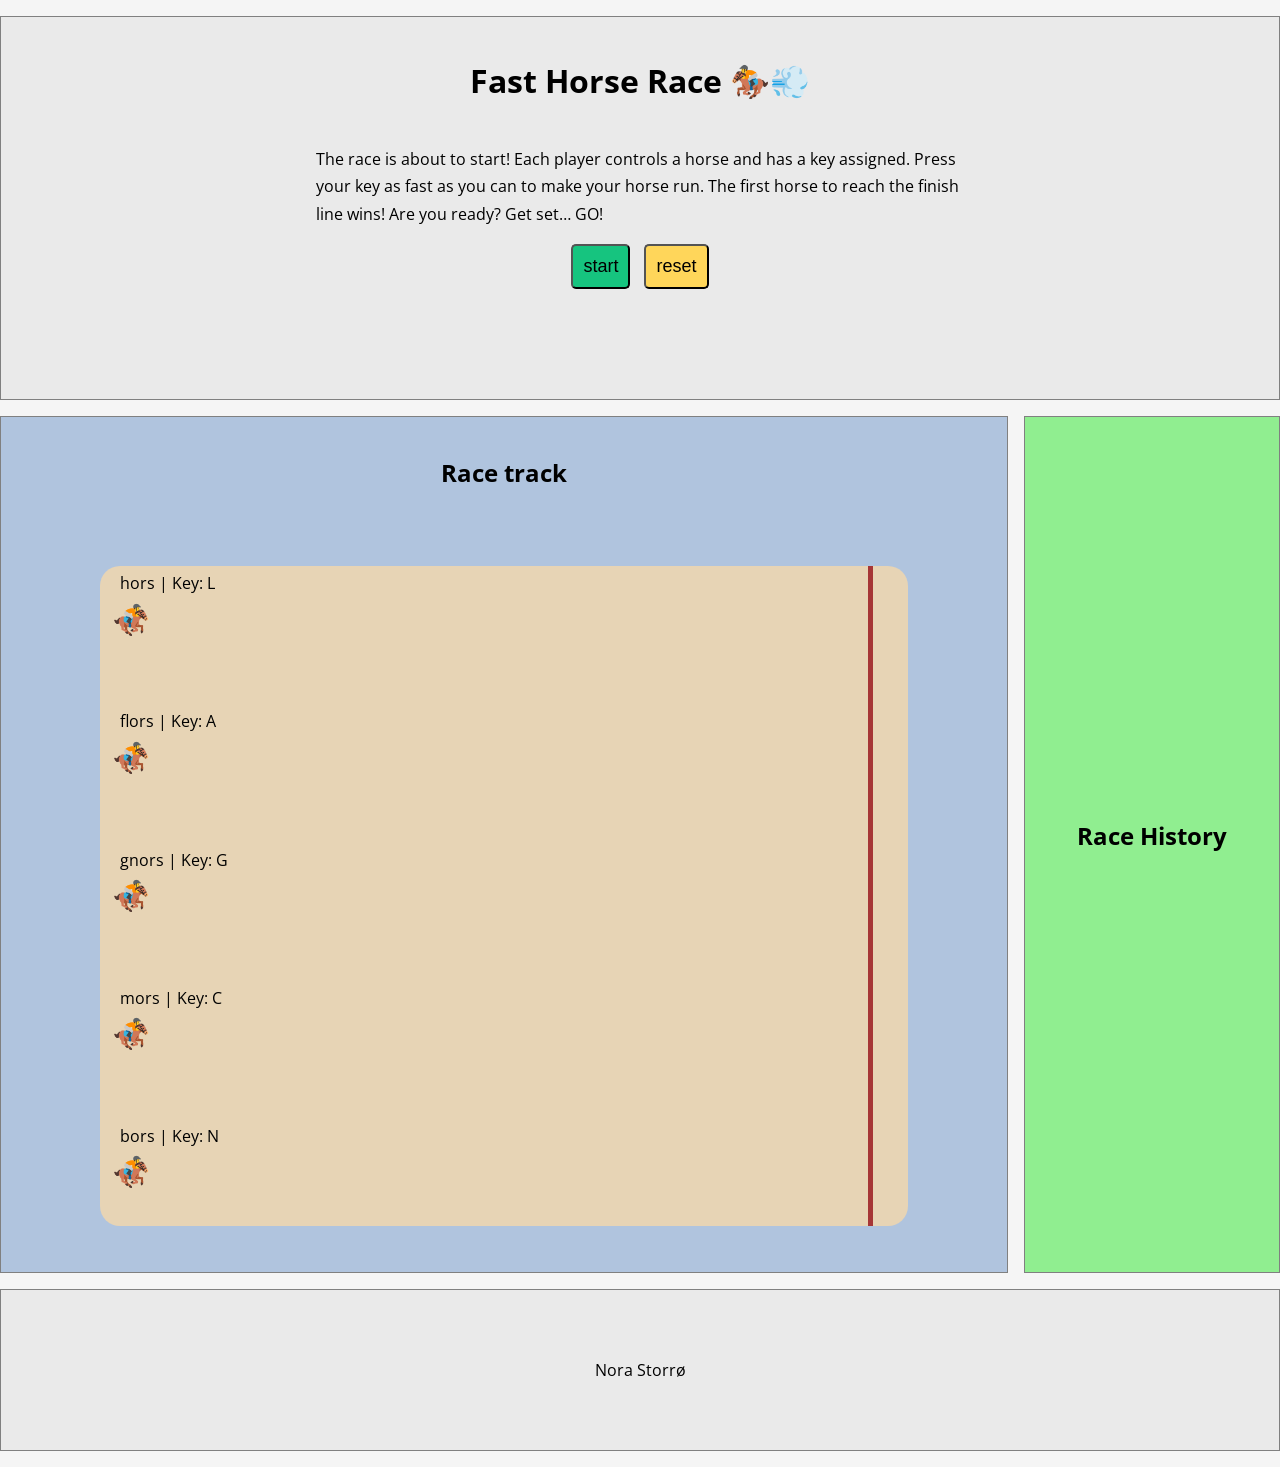
==== idg2100-2025-o1-gammel/index.html @ c6b62bab "La filene tilbake inn i mappa de hørte til put the files back into the folder they belonged to  Chan" ====
<!DOCTYPE html>
<html lang="en">
<head>
    <meta charset="UTF-8">
    <meta http-equiv="X-UA-Compatible" content="IE=edge">
    <meta name="viewport" content="width=device-width, initial-scale=1.0">
    <link rel="stylesheet" type="text/css" href="//fonts.googleapis.com/css?family=Open+Sans">
    <link href="http://fonts.cdnfonts.com/css/montserrat" rel="stylesheet">
    <title>Oblig 1 | Web components | IDG2100</title>
    <link rel="stylesheet" href="./assets/core.css">
    <link rel="stylesheet" href="./assets/style.css">
    <script type="module" src="components/countdown-component.js" defer></script>
    <script type="module" src="components/racetrack-component.js" defer></script>
    <script type="module" src="components/racehorse-component.js" defer></script>
    <script type="module" src="components/racehistory-component.js" defer></script>
</head>

<body>
    <header>
        <h1> Fast Horse Race 🏇💨</h1>
        <p>
            The race is about to start! Each player controls a horse and has a key assigned. 
            Press your key as fast as you can to make your horse run. 
            The first horse to reach the finish line wins! 
            Are you ready? Get set… GO!
        </p>
        <countdown-timer id="countdownTimer" seconds="5"></countdown-timer>
    </header>
    <main>
        <h2>Race track</h2>

        <race-track>
            <race-horse name="hors" key="l"></race-horse>
            <race-horse name="flors" key="a"></race-horse>
            <race-horse name="gnors" key="g"></race-horse>
            <race-horse name="mors" key="c"></race-horse>
            <race-horse name="bors" key="n"></race-horse>
            <!--you could add more horses, but the racetrack may become to tall, so you can't see all the horses-->
        </race-track>
    </main>

    <aside>
        <h2>Race History</h2>
        <race-history></race-history>
    </aside>
    
    <footer>
        <p>Nora Storrø</p>
    </footer>
</body>

</html>
---- idg2100-2025-o1-gammel/assets/core.css ----
/* Starter layout by Geoff Graham
https://codepen.io/geoffgraham/pen/jaqWMJ
with several modifications*/

/* ++++++ IMPORTANT ++++++ */
/* This is only a starter code for the main layout. 
You can modify the layout to create your own theme.
Make sure the new layout is responsive.
Use this file to create only the main layout and modify the fonts, headings and sizes.
*/
/* end IMPORTANT +++++++++ */

body {
    display: grid;
    grid-template-columns: repeat(5, 1fr);
    grid-template-rows: minmax(5vw, max-content) minmax(30vw, max-content) minmax(5vw, max-content);
    grid-gap: 1em;
    margin: auto;
    max-width: 1680px;
    padding: 1em 0;
    font-family: "Montserrat", "open sans", sans-serif;
    line-height: 1.7;
}

body>* {
    padding: 1rem;
}

header,
main,
aside,
footer {
    background: #eaeaea;
    display: flex;
    flex-direction: column;
    align-items: center;
    justify-content: center;
    border: 1px solid grey;
}

header>* {
    max-width: 72ch;
}

main {
    flex-direction: column;
}

header,
footer {
    grid-column: 1 / span 6;
}

main {
    grid-column: 1 / span 4;
    background: lightsteelblue;
}

.card-container {
    max-width: 700px;
    display: flex;
    flex-wrap: wrap;
    gap: .5em;
    justify-content: center;
}

aside {
    grid-column: span 2;
    background: lightgreen;
}

header,
footer {
    min-height: 10vw;
}

@media (max-width: 1200px) {

    body {
        max-width: 95vw;
    }

    main,
    aside {
        grid-column: 1 / span 6;
    }
}
---- idg2100-2025-o1-gammel/assets/style.css ----
/* Your styles go here */
:root {
    --racetrack-color: #E7D4B5;
    --finishline-color: #A63636;
    --startButton-color: #16C47F;
    --resetButton-color: #FFD65A;
}

body {
    background-color: whitesmoke;
}
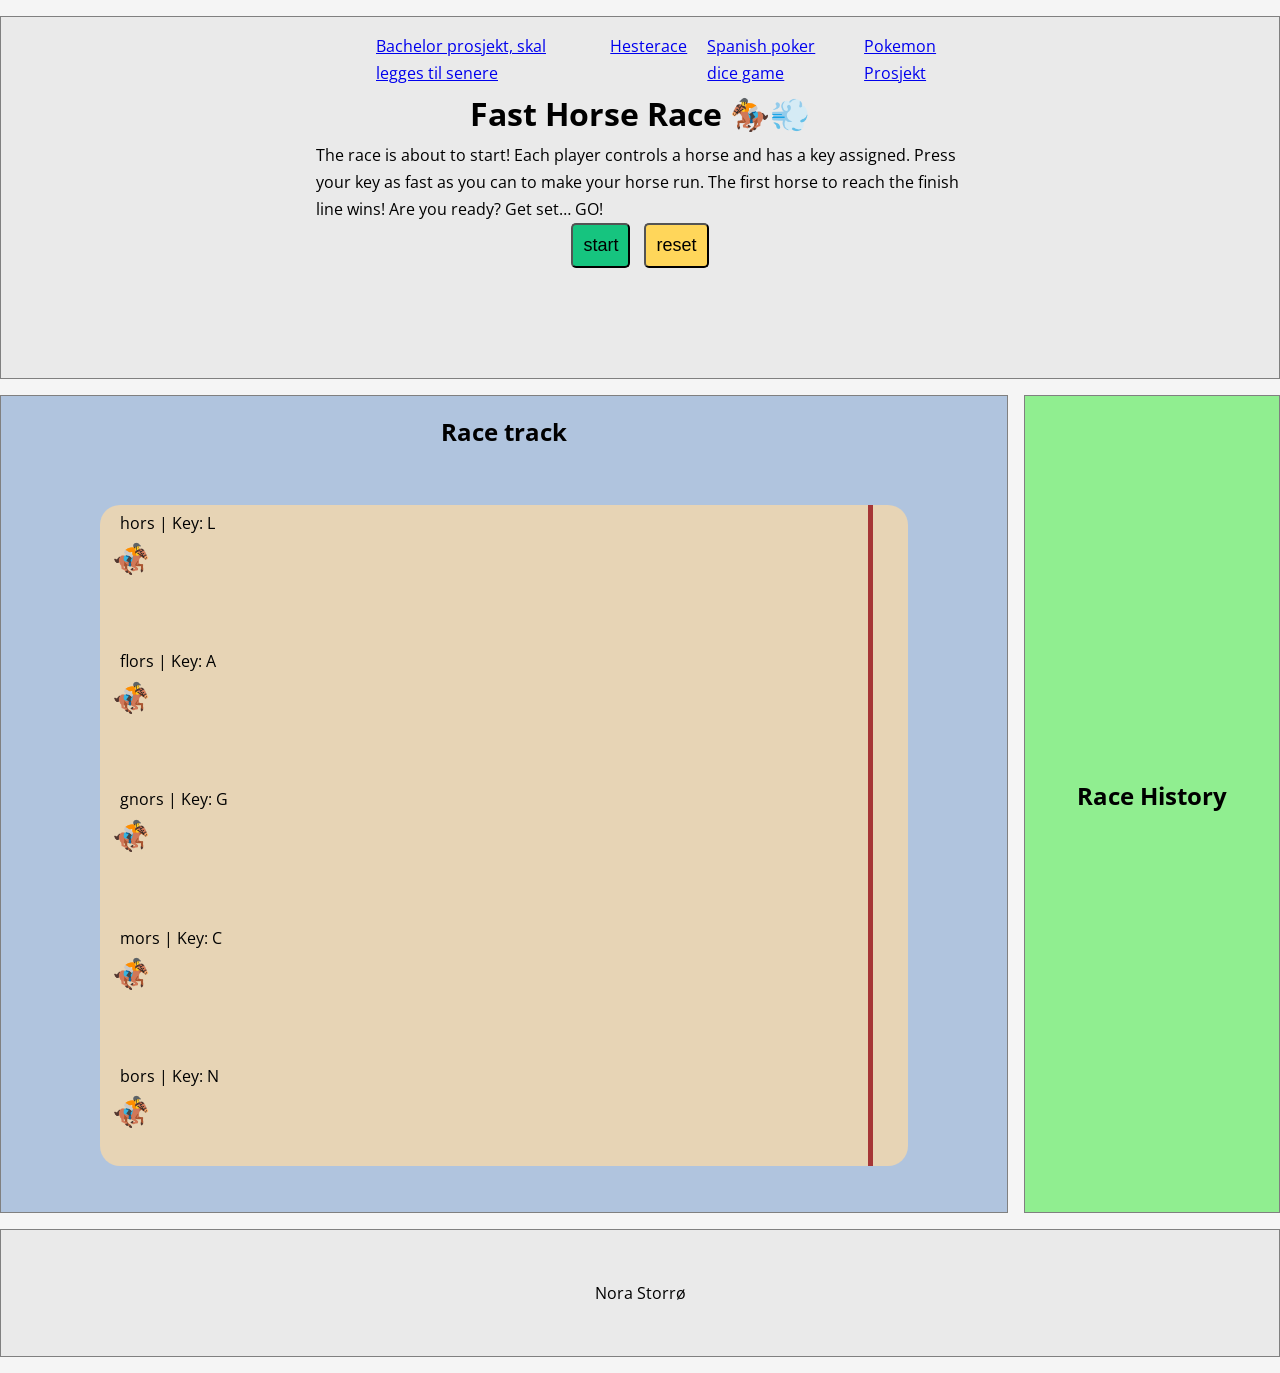
==== commit 4b8e818e: "Fikk spanish poker dice til å få tilbake styles, + La til skyer La inn og fikk linker til å funke, s" ====
--- a/idg2100-2025-o1-gammel/index.html
+++ b/idg2100-2025-o1-gammel/index.html
@@ -7,6 +7,7 @@
     <link rel="stylesheet" type="text/css" href="//fonts.googleapis.com/css?family=Open+Sans">
     <link href="http://fonts.cdnfonts.com/css/montserrat" rel="stylesheet">
     <title>Oblig 1 | Web components | IDG2100</title>
+    <link rel="stylesheet" href="../assets/style.css">
     <link rel="stylesheet" href="./assets/core.css">
     <link rel="stylesheet" href="./assets/style.css">
     <script type="module" src="components/countdown-component.js" defer></script>
@@ -17,6 +18,14 @@
 
 <body>
     <header>
+        <nav id="nav">
+            <ul>
+                <li><a href="../index.html">Bachelor prosjekt, skal legges til senere</a></li>
+                <li><a href="../idg2100-2025-o1-gammel/index.html">Hesterace</a></li>
+                <li><a href="../spanish-poker-dice/index.html">Spanish poker dice game</a></li>
+                <li><a href="../pokemon-cards/pokedex.html">Pokemon Prosjekt</a></li>
+            </ul>
+        </nav>
         <h1> Fast Horse Race 🏇💨</h1>
         <p>
             The race is about to start! Each player controls a horse and has a key assigned. 
--- a/assets/style.css
+++ b/assets/style.css
@@ -0,0 +1,45 @@
+* {
+  margin: 0;
+  box-sizing: border-box;
+}
+
+body {
+  background-color: #a4c9f5;
+}
+
+#nav ul {
+  display: flex;
+}
+#nav ul li {
+  padding-left: 20px;
+  list-style: none;
+}
+
+#whole-background {
+  width: 100%;
+  height: 100%;
+}
+
+#test :hover {
+  fill: hotpink;
+  background-color: hotpink;
+}
+
+.background {
+  position: relative;
+  height: 200vh;
+  width: 100%;
+}
+.background__sky--images {
+  position: absolute;
+  top: 5%;
+  left: 0;
+  width: 100%;
+}
+.background__ground--images {
+  position: absolute;
+  left: 0;
+  bottom: 0vh;
+  width: 100%;
+  height: auto;
+}/*# sourceMappingURL=style.css.map */
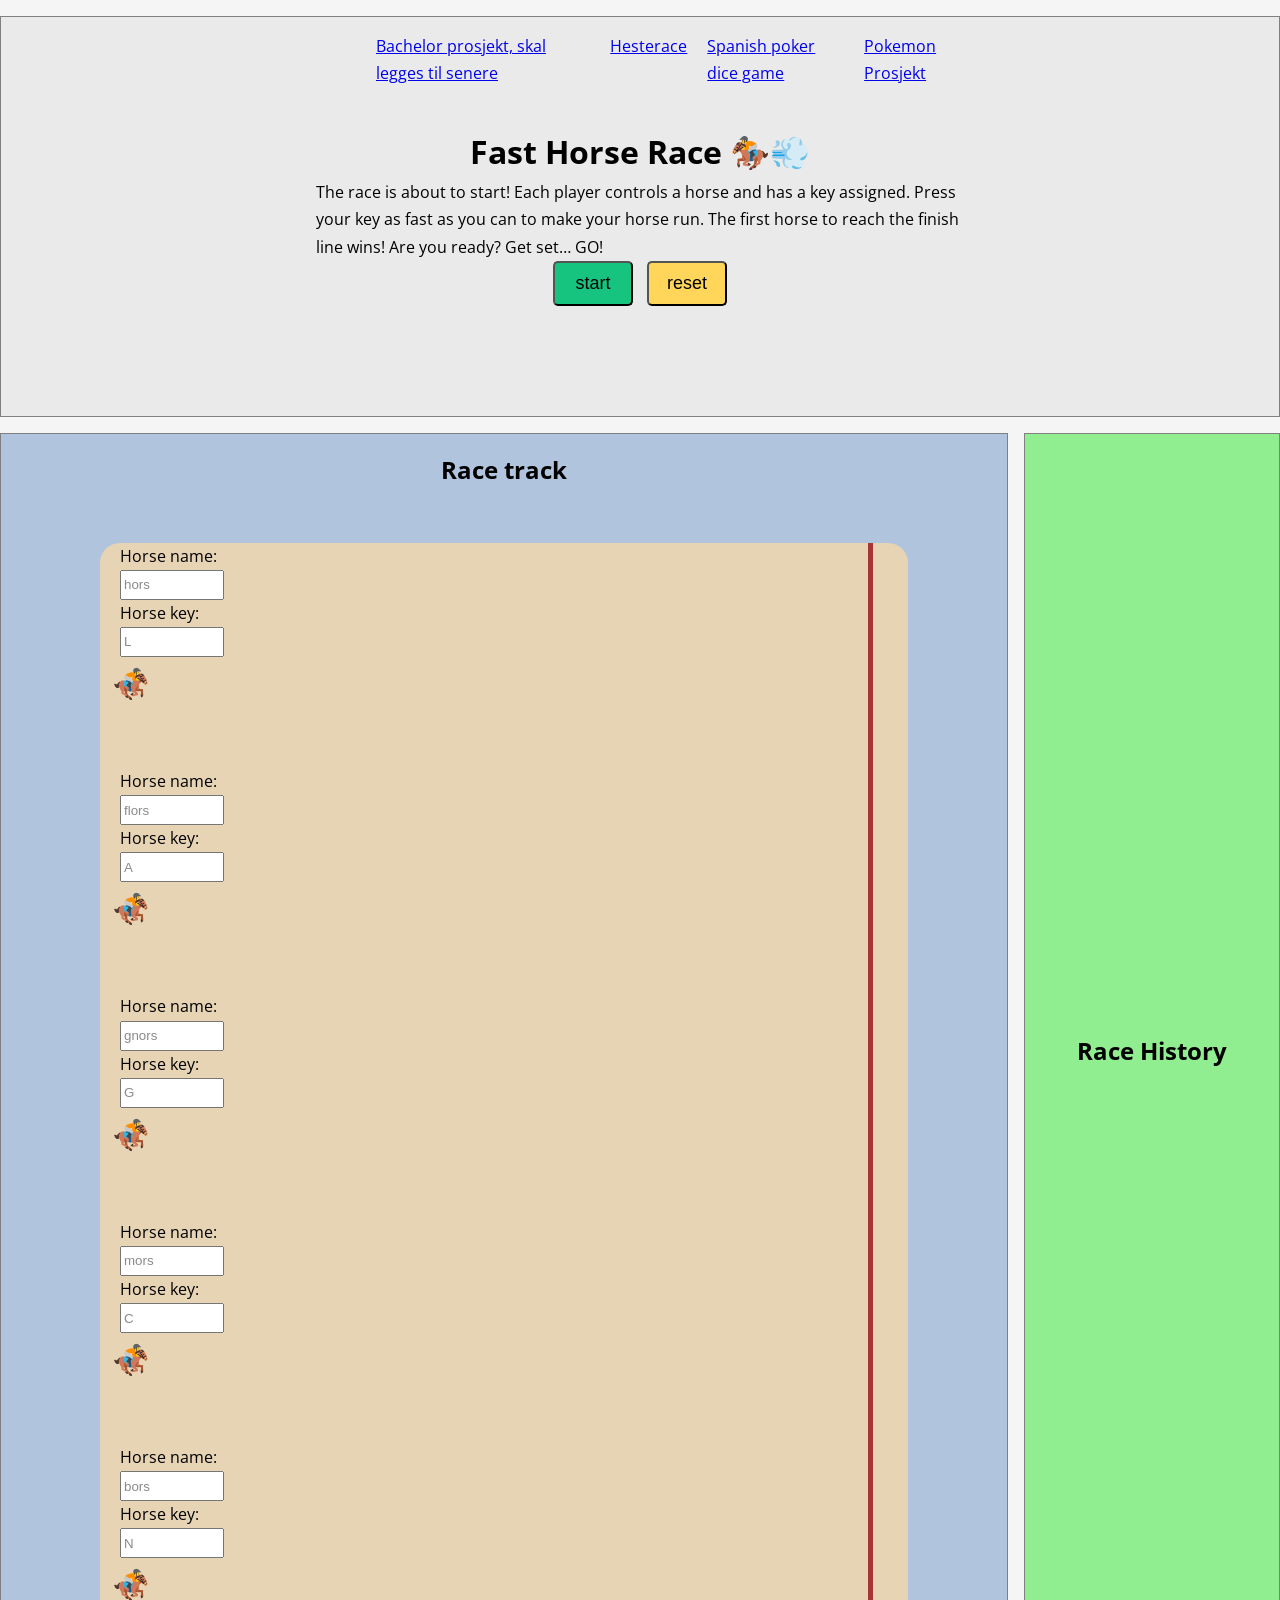
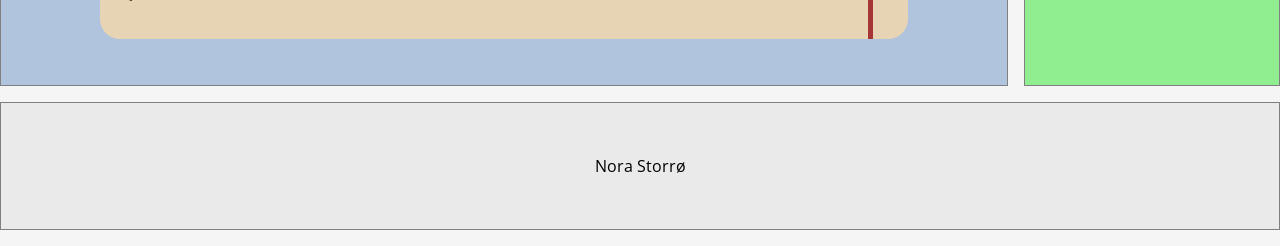
==== commit da0af8e7: "Prøver å få nettsiden til å se noenlunde ut Changes to be committed: 	modified:   assets/style.css 	" ====
--- a/idg2100-2025-o1-gammel/index.html
+++ b/idg2100-2025-o1-gammel/index.html
@@ -16,7 +16,7 @@
     <script type="module" src="components/racehistory-component.js" defer></script>
 </head>
 
-<body>
+<body id="body">
     <header>
         <nav id="nav">
             <ul>
--- a/assets/style.css
+++ b/assets/style.css
@@ -4,7 +4,40 @@
 }
 
 body {
+  background-color: #89bbef;
+}
+
+.night {
+  background-color: #0d54d0;
+}
+
+.dawn {
+  background-color: #1c80e5;
+}
+
+.sunrise {
+  background: linear-gradient(#a4c9f5, #ffde63);
+}
+
+.morning {
   background-color: #a4c9f5;
+}
+
+.afternoon {
+  background-color: #89bbef;
+}
+
+.evening {
+  background: linear-gradient(#89bbef, #70afef);
+}
+
+.sunset {
+  background: linear-gradient(#70afef, #ea5b6f);
+}
+
+h1 {
+  margin-top: 3%;
+  text-align: center;
 }
 
 #nav ul {
@@ -18,11 +51,6 @@
 #whole-background {
   width: 100%;
   height: 100%;
-}
-
-#test :hover {
-  fill: hotpink;
-  background-color: hotpink;
 }
 
 .background {
@@ -42,4 +70,36 @@
   bottom: 0vh;
   width: 100%;
   height: auto;
+}
+.background__ground.night--overlay {
+  z-index: 10;
+  background: hotpink;
+}
+
+.left,
+.right {
+  display: flex;
+  margin: 5%;
+  width: 50%;
+  /* Glassmorphism card effect */
+  /* Glassmorphism card effect was generated by https://generator.ui.glass/ */
+}
+.left .card,
+.right .card {
+  backdrop-filter: blur(12px) saturate(200%);
+  -webkit-backdrop-filter: blur(12px) saturate(200%);
+  background-color: rgba(134, 174, 255, 0.5);
+  border-radius: 12px;
+  border: 1px solid rgba(255, 255, 255, 0.125);
+  height: 50vh;
+}
+.left .card .whole-background,
+.right .card .whole-background {
+  justify-self: center;
+  height: 50%;
+}
+.left .card p,
+.right .card p {
+  margin: 5%;
+  padding: 5%;
 }/*# sourceMappingURL=style.css.map */
--- a/idg2100-2025-o1-gammel/assets/style.css
+++ b/idg2100-2025-o1-gammel/assets/style.css
@@ -6,6 +6,6 @@
     --resetButton-color: #FFD65A;
 }
 
-body {
-    background-color: whitesmoke;
+#body {
+    background: whitesmoke;
 }
